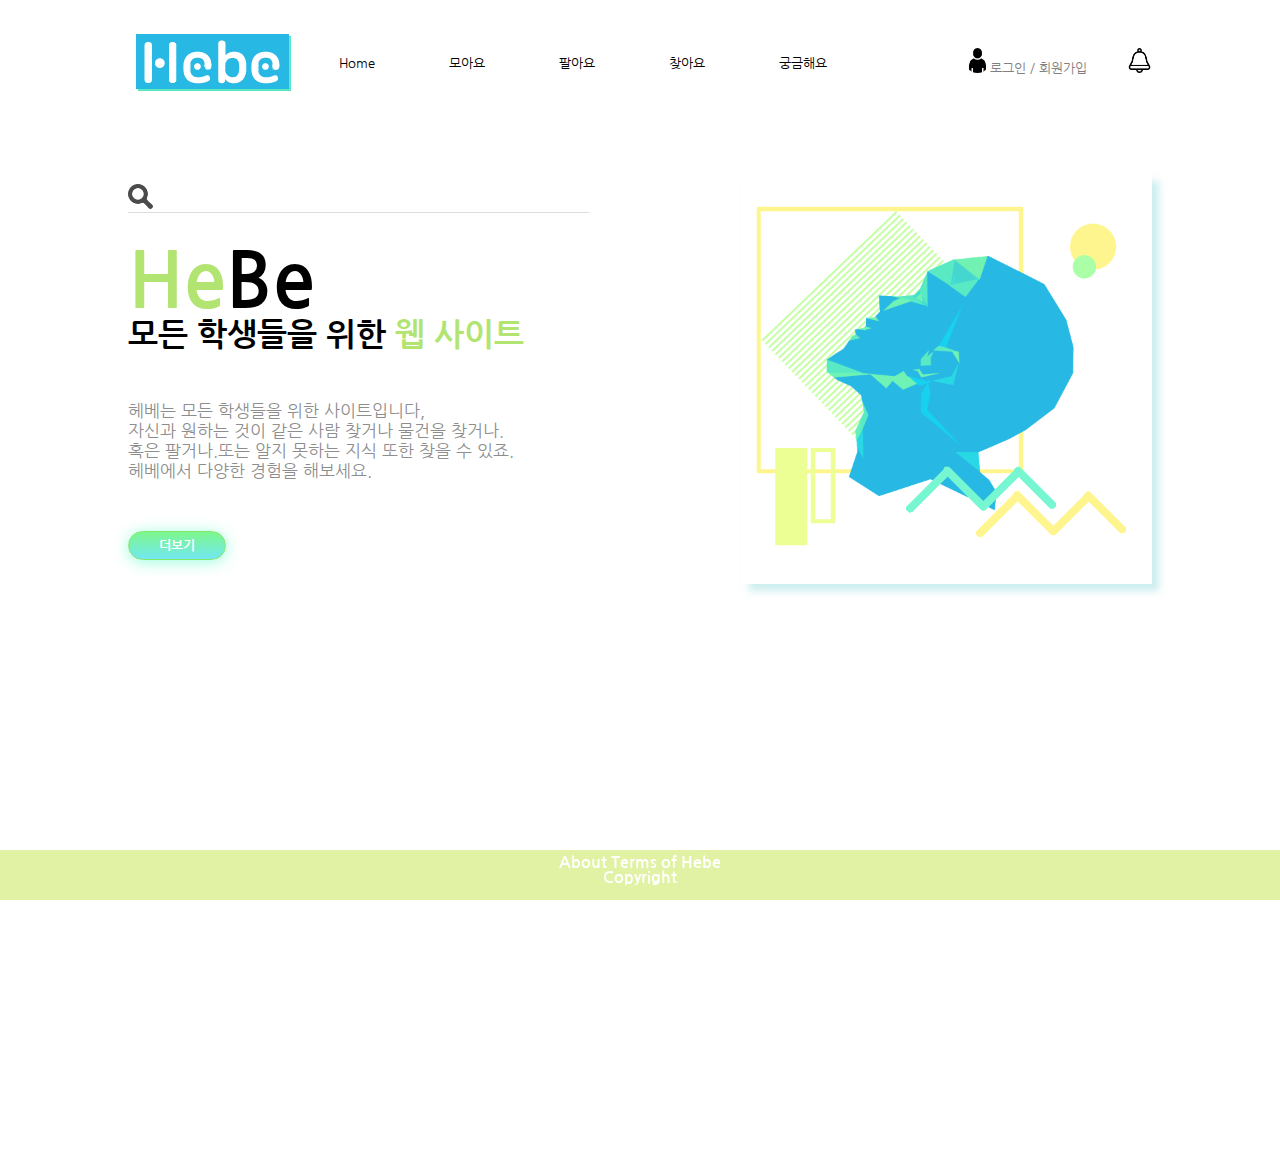
==== Index.html @ 60c82935 "홈페이지 체험 수정" ====
<!DOCTYPE html>
<html>
    <head>
        <title>Hebe</title>
        <link rel="stylesheet" href="css/style.css">
        <link href="https://fonts.googleapis.com/css?family=Nanum+Gothic&display=swap" rel="stylesheet">
    </head>
    <body>
        <div class="hero">
            <div class="navbar">
                <img src="img/logo.png">
                <ul class="navbar_ul"> 
                    <li><a href="#">Home</a></li>
                    <li><a href="#">모아요</a></li>
                    <li><a href="#">팔아요</a></li>
                    <li><a href="#">찾아요</a></li>
                    <li><a href="#">궁금해요</a></li>
                </ul>
                <div class="navbar-icon">
                    <img src="img/bell.png">
                    <a href="Login.html" style="text-decoration: none; color: gray; font-size: 1.4vmin; float: left; : 10px;">
                        <img src="img/user.png">로그인 / 회원가입
                    </a>
                    <img src="img/menu.png" class="Menu">
                </div>
                
            </div>
            <div class="banner">
                <div class="left-column"> 
                    <div class="search-Box">
                        <img src = "img/search.png">
                        <input type="text">
                    </div>
                    <h1><span>He</span>Be</h1>
                    <h3>모든 학생들을 위한 <span>웹 사이트</span></h3>
                    <p>헤베는 모든 학생들을 위한 사이트입니다,<br> 자신과 원하는 것이 같은
                        사람 찾거나 물건을 찾거나.<br> 혹은 팔거나.또는 알지 못하는 지식 또한 찾을 수 있죠.<br>
                        헤베에서 다양한 경험을 해보세요.
                    </p>
                    <div class="Btn_main">
                        <button type="button" class="primaty-btn">더보기</button>
                    </div>
                    
                    <div class="go-otherPage">
                        <hr>
                        <p> 다양한 페이지를 구경해보세요.</p>
                        <button type="button" class="Gather-btn">모아요</button>
                        <button type="button" class="sell-btn">팔아요</button>
                        <button type="button" class="find-btn">찾아요</button>
                        <button type="button" class="Curiosity-btn">궁금해요</button>
                    </div>
                    <div class="right-column"> 
                        <img src="img/MainImg.png" style="width:100%;height:100%;object-fit:contain;">
                    </div>
                </div>
                
            </div>
            <div class="footer">
                <p>About Terms of Hebe</p>
                <p>Copyright </p>
            </div>
        </div>
    </body>

</html>
---- css/style.css ----
*{
    margin:0; 
    padding:0;
    font-family: 'Nanum Gothic', sans-serif;

}





 /* PC */
 .wrap{width:1200px;  margin:0 auto;}
 .navbar{position: relative;}
 .banner{ position: relative; height: 1000px;}
 .left-column{ position: absolute;width: 100%; float: left;}
 .go-otherPage{float:left;display: none;position: relative; width: 55%; padding: 20px;}
 
 .right-column{position: absolute; right: 0; width: 40%; float: right;top:0;}
.Menu{display: none;}

@media (max-width:1239px) { 
 .navbar {display: none;}
 .navbar_ul {display: none;}.Menu{display: inline-block;}
 .navbar-icon{position: absolute;float: right;}
.right-column{top:auto; padding-top: 5vw;}
 .left-column{width: 100%;}
 .go-otherPage{display: block; padding-top: 40px;}
}
@media (min-width:701px) and ( max-width: 900px){/* 노트북 */
 .navbar_ul {display: none;}
 .right-column{ padding-top: 12vw;}
 .left-column{height: 500px;}

}
@media (min-width:501px) and ( max-width: 700px){/* 태블릿 */
 .go-otherPage{width: 90%;}
 .navbar_ul {display: none;}
 .right-column{width: 100%; padding-top: 70vw;}
 
}
@media (min-width: 0px) and (max-width:500px){/* 핸드폰 */
 .go-otherPage{width: 90%;margin-top: 30px;}
 .navbar_ul {display: none;}
 .right-column{width: 100%; padding-top: 100vw;}

 /* clear:both == float:none; */
}



.hero{
    width: 80%; margin: auto;
}

.navbar{
    margin:30px auto; display: flex; align-items: center;
}

.navbar_ul{
    flex: 1; text-align: left;
}
.navbar_ul li{
    font-size: 1vw; display: inline-block; list-style: none; margin:0 25px;
}
.navbar_ul li a{
    text-decoration: none;
    color: black;
    padding: 0 10px;
    position: relative;
}
.navbar_ul li a::after{
    content: '';
    width:0;
    height: 10px;
    background: rgb(98, 203, 221);
    position: absolute;
    left: 50%;
    transform: translateX(-50%);
    top:-56px;
    transition: 0.5s;
}
.navbar_ul li a:hover::after{
    width: 100%;
}

.navbar-icon{
    margin-left: 40px;
    right: 0;
}

.navbar-icon img{
    height: 25px;
    margin-left: 40px;
    cursor: pointer;
}
/* navbar */

.banner{
    display: flex;
    position: relative;
    margin-top: 80px;
}
.left-column,.right-column{
    flex-basis: 50%;
}
.right-column img{
    width: 100%;
    box-shadow:  7px 7px 7px rgba(156, 222, 224, 0.5);
}

.search-Box{
    width: 45%;
    display: flex;
    padding-bottom: 3px;
    border-bottom: 1px solid #ddd;
    margin:10px 0 30px;
}
.search-Box img{
    height: 25px;
    width: 25px;
    cursor: pointer;
}
.search-Box input{
    width: 100%;
    margin-left: 15px;
    font-size: 17px;
    border:0;
    outline: 0;
}


.left-column h1{
    font-size: 6vmax;
}
.left-column h3{
    font-size:  2.5vmax;
}
.left-column span{
    color: rgb(178, 228, 114);
}
.left-column p{
  
    font-size:  1.3vmax;
    color: rgba(104, 104, 104, 0.76);
    margin : 50px 0;
}

.Btn_main button{
    padding: 7px 30px;
    margin-right: 15px;
    outline: none;
    border: 1px solid rgb(129, 233, 104);
    border-radius: 20px;
    cursor: pointer;
    color:  rgb(255, 255, 255);
    font-weight: bold;
    background:  transparent;
}
.Btn_main .primaty-btn{
    background: linear-gradient(rgb(125, 247, 141), rgb(114, 231, 240));
    box-shadow: 0 2px 15px rgba(58, 255, 189, 0.514);
}

.go-otherPage{
    text-align: center;
}
.go-otherPage button{
    margin-top: 20px;
    width: 80%;
    padding: 7px 30px;
    margin-right: 15px;
    outline: none;
    border: 1px solid rgb(255, 255, 255);
    border-radius: 20px;
    cursor: pointer;
    color:  rgb(255, 255, 255);
    font-weight: bold;
    background:  transparent;
    background: linear-gradient( rgb(255, 245, 99), rgb(153, 255, 122));
    box-shadow: 0 2px 15px rgba(146, 255, 132, 0.712);
}




.footer{
    font-weight: bold;
    position: fixed;
    left: 0; bottom: 0;
    padding-top: 5px ;padding-bottom: 5px ;
    text-align: center;
    height: 40px;    width: 100%;
    background: rgba(209, 235, 115, 0.644);
    color:white;
}
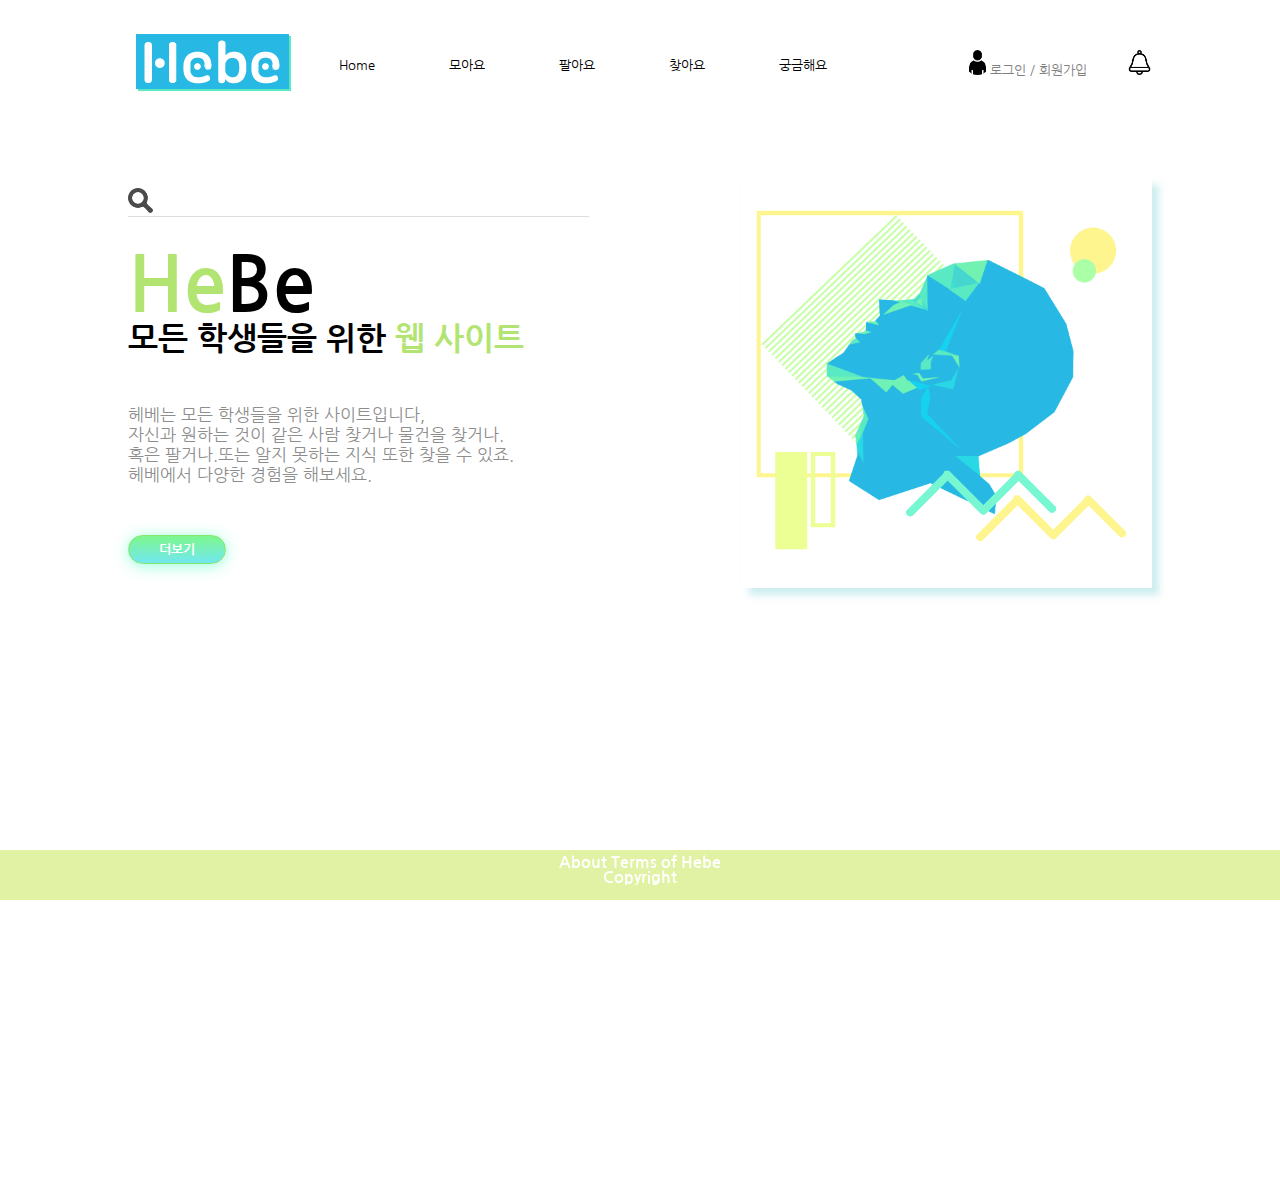
==== commit 872d6868: "DB 연동 중" ====
--- a/Index.html
+++ b/Index.html
@@ -4,24 +4,34 @@
         <title>Hebe</title>
         <link rel="stylesheet" href="css/style.css">
         <link href="https://fonts.googleapis.com/css?family=Nanum+Gothic&display=swap" rel="stylesheet">
+        <script type="text/javascript" src="js/script.js"></script>
     </head>
     <body>
         <div class="hero">
             <div class="navbar">
-                <img src="img/logo.png">
+                <a href="./index.html"> <img src="img/logo.png"></a>
                 <ul class="navbar_ul"> 
-                    <li><a href="#">Home</a></li>
+                    <li><a href="index.html">Home</a></li>
                     <li><a href="#">모아요</a></li>
-                    <li><a href="#">팔아요</a></li>
-                    <li><a href="#">찾아요</a></li>
-                    <li><a href="#">궁금해요</a></li>
+                    <li><a href="Sell.html">팔아요</a></li>
+                    <li><a href="FindIt.html">찾아요</a></li>
+                    <li><a href="Curious.html">궁금해요</a></li>
                 </ul>
                 <div class="navbar-icon">
                     <img src="img/bell.png">
-                    <a href="Login.html" style="text-decoration: none; color: gray; font-size: 1.4vmin; float: left; : 10px;">
+                    <a href="Login.html" style="text-decoration: none; color: gray; font-size: 1.4vmin; float: left; ">
                         <img src="img/user.png">로그인 / 회원가입
                     </a>
-                    <img src="img/menu.png" class="Menu">
+                    
+                    <div class="Menu">
+                        <img src="img/menu.png" onclick="MenuOpenClose()">
+                        <ul class="Menu-bar">
+                            <li><a href="#">모아요</a></li>
+                            <li><a href="Sell.html">팔아요</a></li>
+                            <li><a href="FindIt.html">찾아요</a></li>
+                            <li><a href="Curious.html">궁금해요</a></li>
+                        </ul>
+                    </div>
                 </div>
                 
             </div>
@@ -62,4 +72,4 @@
         </div>
     </body>
 
-</html>+</html>
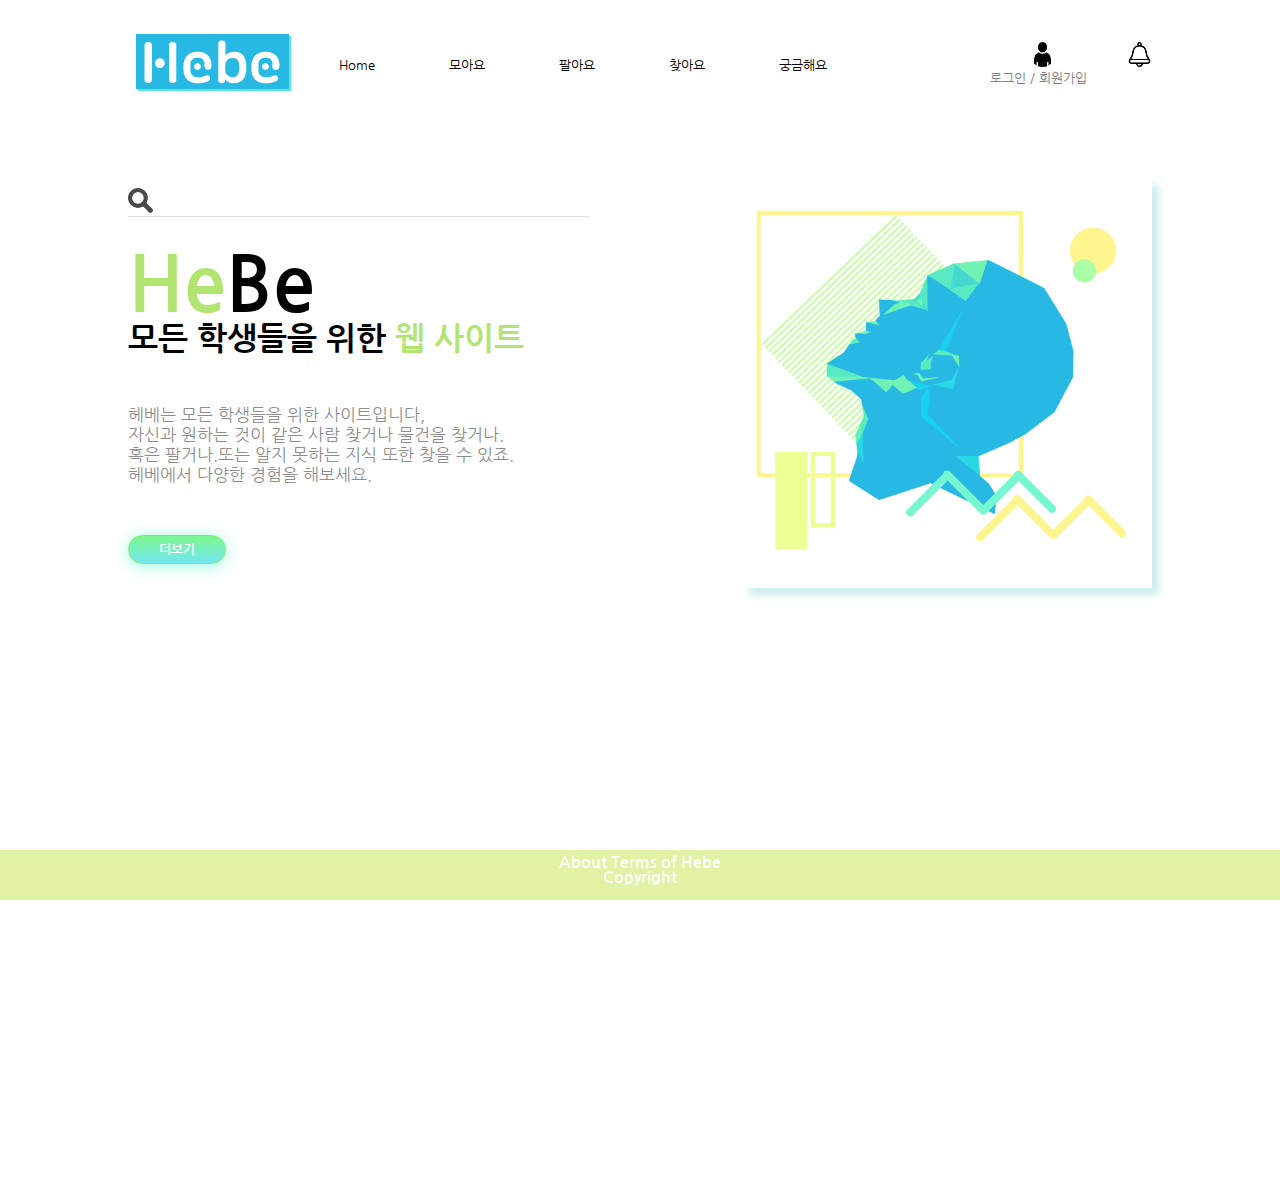
==== commit 0014e094: "로그아웃 만드는 중" ====
--- a/Index.html
+++ b/Index.html
@@ -2,17 +2,20 @@
 <html>
     <head>
         <title>Hebe</title>
+        <meta charset="utf-8">
         <link rel="stylesheet" href="css/style.css">
         <link href="https://fonts.googleapis.com/css?family=Nanum+Gothic&display=swap" rel="stylesheet">
         <script type="text/javascript" src="js/script.js"></script>
+
     </head>
-    <body>
+    <body >
+        <form action="/php/Logout.php">
         <div class="hero">
             <div class="navbar">
                 <a href="./index.html"> <img src="img/logo.png"></a>
                 <ul class="navbar_ul"> 
                     <li><a href="index.html">Home</a></li>
-                    <li><a href="#">모아요</a></li>
+                    <li><a href="Gather.html">모아요</a></li>
                     <li><a href="Sell.html">팔아요</a></li>
                     <li><a href="FindIt.html">찾아요</a></li>
                     <li><a href="Curious.html">궁금해요</a></li>
@@ -20,13 +23,14 @@
                 <div class="navbar-icon">
                     <img src="img/bell.png">
                     <a href="Login.html" style="text-decoration: none; color: gray; font-size: 1.4vmin; float: left; ">
-                        <img src="img/user.png">로그인 / 회원가입
+                        <img src="img/user.png">
+                        <p id="Login_Logout">로그인 / 회원가입</p>
                     </a>
                     
                     <div class="Menu">
                         <img src="img/menu.png" onclick="MenuOpenClose()">
                         <ul class="Menu-bar">
-                            <li><a href="#">모아요</a></li>
+                            <li><a href="Gather.html">모아요</a></li>
                             <li><a href="Sell.html">팔아요</a></li>
                             <li><a href="FindIt.html">찾아요</a></li>
                             <li><a href="Curious.html">궁금해요</a></li>
@@ -54,10 +58,10 @@
                     <div class="go-otherPage">
                         <hr>
                         <p> 다양한 페이지를 구경해보세요.</p>
-                        <button type="button" class="Gather-btn">모아요</button>
-                        <button type="button" class="sell-btn">팔아요</button>
-                        <button type="button" class="find-btn">찾아요</button>
-                        <button type="button" class="Curiosity-btn">궁금해요</button>
+                        <a href="Gather.html"><button type="button" class="Gather-btn">모아요</button></a>
+                        <a href="Sell.html"><button type="button" class="sell-btn">팔아요</button></a>
+                        <a href="FindIt.html"><button type="button" class="find-btn">찾아요</button></a>
+                        <a href="Curious.html"><button type="button" class="Curiosity-btn">궁금해요</button></a>
                     </div>
                     <div class="right-column"> 
                         <img src="img/MainImg.png" style="width:100%;height:100%;object-fit:contain;">
@@ -70,6 +74,18 @@
                 <p>Copyright </p>
             </div>
         </div>
+        </form>
     </body>
 
 </html>
+    <!-- <script>
+            
+        var Log_true="<? header('Content-Type:text/html; charset=UTF-8');  $conn = new mysqli('localhost','HeBe','hebeqlalfqjsgh','hebe'); mysqli_query($conn,'SET NAMES utf8');$sql ='select User_Log from MemberJoin where User_Log=1;'' ?>"
+        if(Log_true==true){
+            document.getElementById('Login_Logout').innerText="로그아웃";
+            document.getElementById('Login_Logout').onclick=Logout();
+        }
+        function  Logout(){
+            "<? session_start();    session_destroy(); ?>";
+        }
+    </script> -->--- a/css/style.css
+++ b/css/style.css
@@ -94,6 +94,33 @@
     margin-left: 40px;
     cursor: pointer;
 }
+
+
+.Menu-bar {
+    display: none;
+    font-size: 1.6vmax;
+    list-style: none;
+    text-align: center;
+    height: auto;
+    border: 0;
+    position: absolute;
+    width: 12vmax;
+    z-index: 30;
+    margin-top: 2vmax;
+    background-color: rgba(255, 255, 255, 0.514);
+}
+.Menu-bar li {
+    padding: 1.3vmin;
+}
+.Menu-bar li :hover {
+    color: turquoise;
+    padding: 1.3vmin;
+}
+.Menu-bar li a {
+    text-decoration: none;
+    color: rgb(0, 0, 0);
+}
+
 /* navbar */
 
 .banner{
@@ -193,4 +220,5 @@
     height: 40px;    width: 100%;
     background: rgba(209, 235, 115, 0.644);
     color:white;
-}+}
+
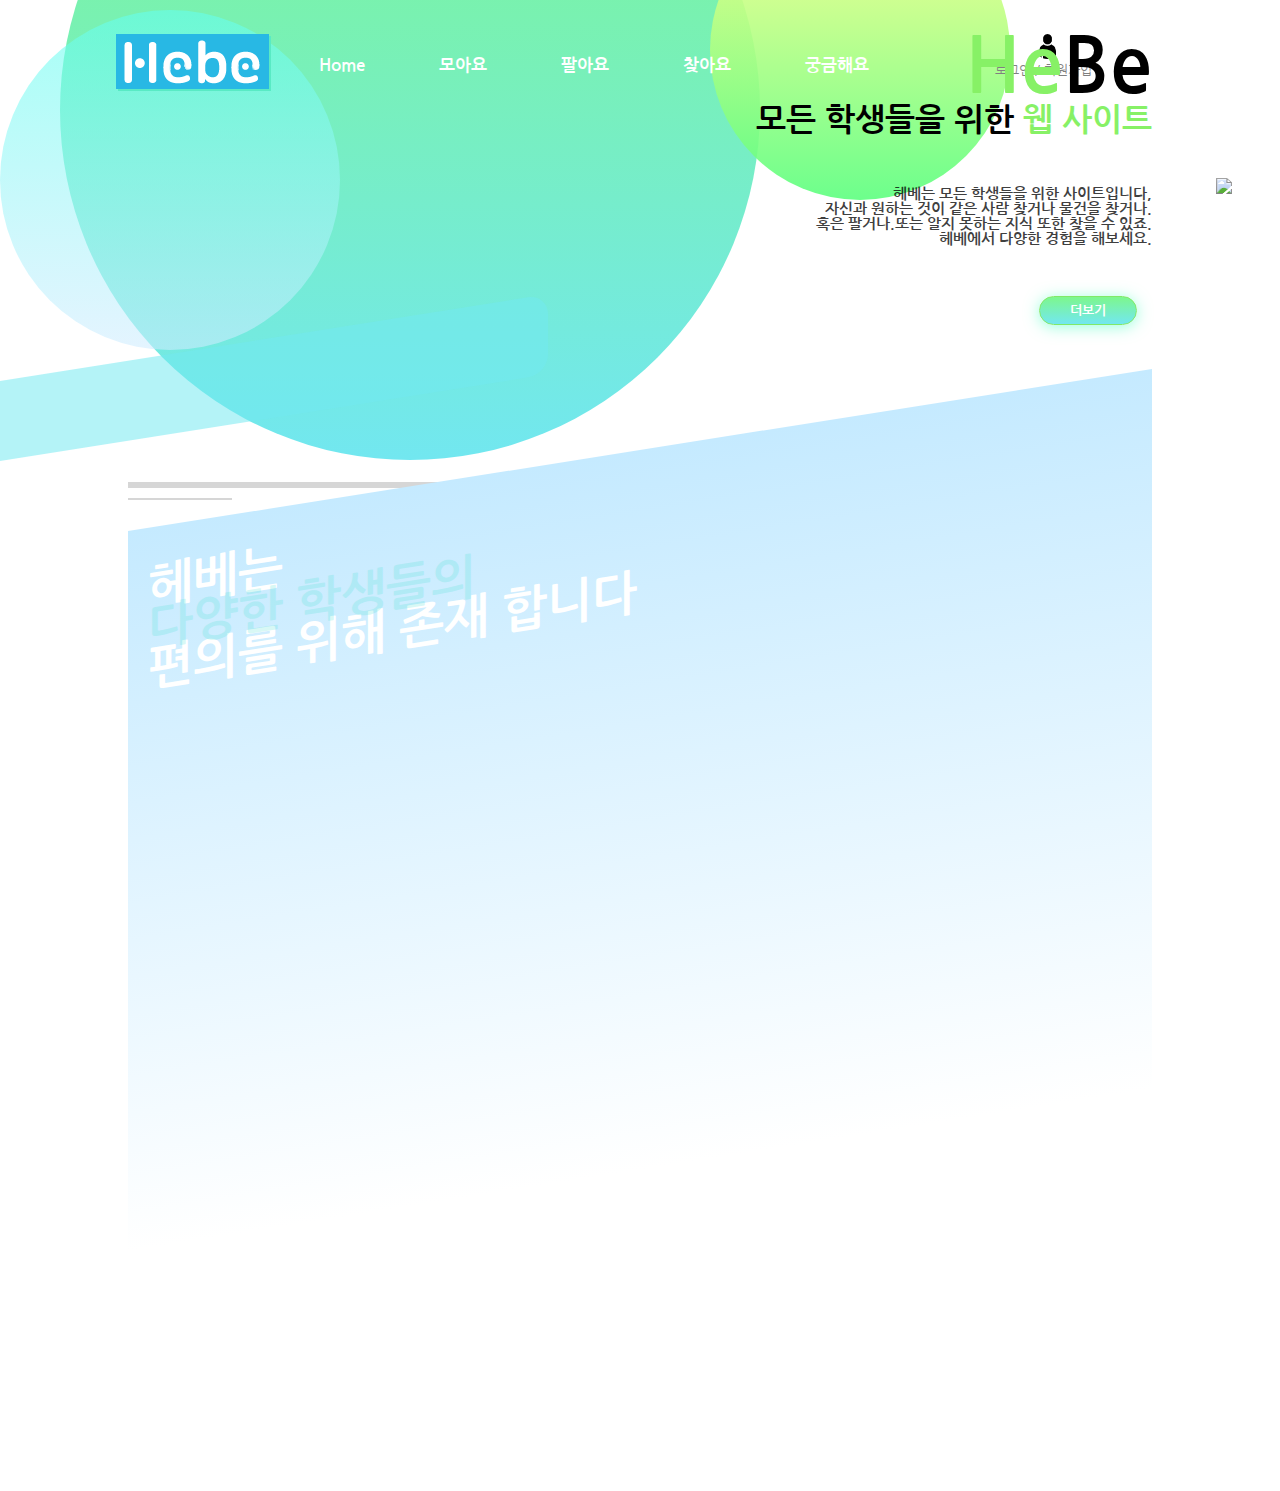
==== commit fcc73d3d: "메인 페이지 수정" ====
--- a/Index.html
+++ b/Index.html
@@ -5,14 +5,42 @@
         <meta charset="utf-8">
         <link rel="stylesheet" href="css/style.css">
         <link href="https://fonts.googleapis.com/css?family=Nanum+Gothic&display=swap" rel="stylesheet">
-        <script type="text/javascript" src="js/script.js"></script>
+        <link rel="shortcut icon" href="img/favicon.ico"/>
+        <script src="https://code.jquery.com/jquery-3.4.1.js"   
+        integrity="sha256-WpOohJOqMqqyKL9FccASB9O0KwACQJpFTUBLTYOVvVU="   
+        crossorigin="anonymous">
+        </script>
 
     </head>
     <body >
+        <script>
+         $.ajax({
+                url:"../php/Logout.php",
+                data: {action:'test'},
+                method:"post",
+                success: function (params) {
+                    if(params==1){
+                        document.getElementById('Login_Logout').innerText="로그아웃";
+                        document.getElementById('Log_inout_btn').onclick = function () {
+                            $.ajax({
+                                url:"../php/Logout_s.php",
+                                success: function (params) {
+                                   
+                                }
+                            })
+                           
+                        }
+                    }
+                }
+        })
+        </script>
+        <div class="Circle_1"></div>
+        <div class="Circle_2"></div>
+        <div class="Circle_3"></div>
         <form action="/php/Logout.php">
         <div class="hero">
             <div class="navbar">
-                <a href="./index.html"> <img src="img/logo.png"></a>
+                <a href="./index.html"> <img src="img/logo.png" style="margin-left: -20px;"></a>
                 <ul class="navbar_ul"> 
                     <li><a href="index.html">Home</a></li>
                     <li><a href="Gather.html">모아요</a></li>
@@ -21,71 +49,77 @@
                     <li><a href="Curious.html">궁금해요</a></li>
                 </ul>
                 <div class="navbar-icon">
-                    <img src="img/bell.png">
-                    <a href="Login.html" style="text-decoration: none; color: gray; font-size: 1.4vmin; float: left; ">
+                 
+                    <a href="Login.html" style="text-decoration: none; color: gray; font-size: 1.4vmin; float: left; " id="Log_inout_btn">
                         <img src="img/user.png">
                         <p id="Login_Logout">로그인 / 회원가입</p>
                     </a>
                     
                     <div class="Menu">
-                        <img src="img/menu.png" onclick="MenuOpenClose()">
-                        <ul class="Menu-bar">
-                            <li><a href="Gather.html">모아요</a></li>
-                            <li><a href="Sell.html">팔아요</a></li>
-                            <li><a href="FindIt.html">찾아요</a></li>
-                            <li><a href="Curious.html">궁금해요</a></li>
-                        </ul>
+                        <div class="Menu_bager">
+                            <ul class="Menu-bar">
+                                <li><a href="Gather.html">모아요</a></li>
+                                <li><a href="Sell.html">팔아요</a></li>
+                                <li><a href="FindIt.html">찾아요</a></li>
+                                <li><a href="Curious.html">궁금해요</a></li>
+                            </ul>
+                        </div>
+                      
                     </div>
                 </div>
                 
             </div>
+            
             <div class="banner">
                 <div class="left-column"> 
-                    <div class="search-Box">
-                        <img src = "img/search.png">
-                        <input type="text">
-                    </div>
-                    <h1><span>He</span>Be</h1>
-                    <h3>모든 학생들을 위한 <span>웹 사이트</span></h3>
-                    <p>헤베는 모든 학생들을 위한 사이트입니다,<br> 자신과 원하는 것이 같은
-                        사람 찾거나 물건을 찾거나.<br> 혹은 팔거나.또는 알지 못하는 지식 또한 찾을 수 있죠.<br>
-                        헤베에서 다양한 경험을 해보세요.
-                    </p>
-                    <div class="Btn_main">
-                        <button type="button" class="primaty-btn">더보기</button>
+                        <div class="left-column-ani">
+                        <img src="img/linne.png" style="margin-right: -80px;">
+                            <div style="margin-top: -170px;">
+                                <h1><span>He</span>Be</h1>
+                                <h3>모든 학생들을 위한 <span>웹 사이트</span></h3>
+                                <p>헤베는 모든 학생들을 위한 사이트입니다,<br> 자신과 원하는 것이 같은
+                                    사람 찾거나 물건을 찾거나.<br> 혹은 팔거나.또는 알지 못하는 지식 또한 찾을 수 있죠.<br>
+                                    헤베에서 다양한 경험을 해보세요.
+                                </p>
+                            </div>
+                        </div>
+                        <div class="Btn_main">
+                            <button type="button" class="primaty-btn">더보기</button>
+                        </div>
+                    
+                        
+                        <div class="Project_bar" > </div>
+                        <hr style="width: 32vmax; border: 3px solid rgb(214, 214, 214); margin-bottom: 10px;">
+                        <hr style="width: 8vmax; border: 1.6px solid rgb(214, 214, 214); margin-bottom: 10px;">
+                  
+                    
+                    <div class="diagonal_div" style="padding-top: 20px;">
+                        <div class="onoff_text_test" style="text-align: left; margin: 20px; "> 
+                            <h2 class="test0div">
+                            <span class="light">헤베는</span>  
+                            <span class="name">다양한 학생들의</span> 
+                            <span> 편의를 위해</span> 
+                            <span>존재 합니다</span>
+                        </div>
+                       <div class="content">
+                          
+                          
+                        </div>
+                        <div class="go-otherPage">
+                            <hr>
+                            <p> 다양한 페이지를 구경해보세요.</p>
+                            <a href="Gather.html"><button type="button" class="Gather-btn">모아요</button></a>
+                            <a href="Sell.html"><button type="button" class="sell-btn">팔아요</button></a>
+                            <a href="FindIt.html"><button type="button" class="find-btn">찾아요</button></a>
+                            <a href="Curious.html"><button type="button" class="Curiosity-btn">궁금해요</button></a>
+                        </div>
                     </div>
                     
-                    <div class="go-otherPage">
-                        <hr>
-                        <p> 다양한 페이지를 구경해보세요.</p>
-                        <a href="Gather.html"><button type="button" class="Gather-btn">모아요</button></a>
-                        <a href="Sell.html"><button type="button" class="sell-btn">팔아요</button></a>
-                        <a href="FindIt.html"><button type="button" class="find-btn">찾아요</button></a>
-                        <a href="Curious.html"><button type="button" class="Curiosity-btn">궁금해요</button></a>
-                    </div>
-                    <div class="right-column"> 
-                        <img src="img/MainImg.png" style="width:100%;height:100%;object-fit:contain;">
-                    </div>
                 </div>
-                
-            </div>
-            <div class="footer">
-                <p>About Terms of Hebe</p>
-                <p>Copyright </p>
+             
             </div>
         </div>
         </form>
     </body>
-
+    <script type="text/javascript" src="js/script.js"></script>
 </html>
-    <!-- <script>
-            
-        var Log_true="<? header('Content-Type:text/html; charset=UTF-8');  $conn = new mysqli('localhost','HeBe','hebeqlalfqjsgh','hebe'); mysqli_query($conn,'SET NAMES utf8');$sql ='select User_Log from MemberJoin where User_Log=1;'' ?>"
-        if(Log_true==true){
-            document.getElementById('Login_Logout').innerText="로그아웃";
-            document.getElementById('Login_Logout').onclick=Logout();
-        }
-        function  Logout(){
-            "<? session_start();    session_destroy(); ?>";
-        }
-    </script> -->--- a/css/style.css
+++ b/css/style.css
@@ -4,7 +4,86 @@
     font-family: 'Nanum Gothic', sans-serif;
 
 }
-
+.Circle_1{
+    overflow: hidden;
+    margin-top: -240px;  margin-left: 60px;
+    width: 700px;  height: 700px;
+    border-radius: 100%;  background: linear-gradient(rgb(125, 247, 141), rgb(114, 231, 240));
+}
+.Circle_2{
+    overflow: hidden;
+    margin-top: -560px;  margin-left: 710px; width: 300px;  height: 300px;
+    border-radius: 100%; background: linear-gradient(rgba(253, 255, 136, 0.911), rgba(92, 255, 127, 0.897));
+}
+.Circle_3{
+    overflow: hidden; margin-top: -190px; width: 340px; height: 340px;
+    border-radius: 100%;   background: linear-gradient(rgba(100, 255, 239, 0.575), rgb(208, 236, 255, 0.575));
+
+}
+.left-column-ani{
+    position: relative;
+    animation-name: info;
+    animation-duration: 2s;
+
+    animation-fill-mode:forwards ;
+}
+.Btn_main{
+    animation-name: info_btn;
+    animation-duration: 2s;
+    
+    animation-fill-mode:forwards ;
+}
+.Project_bar{
+    animation-name: back_bar;
+    animation-duration: 2s;
+  
+    animation-fill-mode:forwards ;
+}
+@keyframes info_btn{
+    0%{opacity: 0;}
+    100% {opacity: 1;}
+}
+@keyframes info{
+    0%{right: -80px;}
+    100% {right:0;}
+}
+@keyframes back_bar{
+    0%{left: -80px;}
+    100% {left:0;}
+}
+.onoff_text_test {
+    color: white;
+    font-weight: bold;
+    font-size: 2rem;
+    line-height: 0.85;
+  }
+  
+  .name {
+    display: block;
+    color: turquoise;
+  }
+  
+  .name:not(.light) {
+    opacity: 0.2;
+    animation: flashText .5s ease-out alternate infinite;
+  }
+  
+  .name.light:before {
+    filter: blur(10px);
+    opacity: 0;
+    animation: flash .5s ease-out alternate infinite;
+  }
+  @keyframes flash{
+    to {
+      opacity: 1;
+    }
+  }
+  
+  @keyframes flashText {
+    to {
+      opacity: 0.9;
+    }
+  }
 
 
 
@@ -17,18 +96,21 @@
  .go-otherPage{float:left;display: none;position: relative; width: 55%; padding: 20px;}
  
  .right-column{position: absolute; right: 0; width: 40%; float: right;top:0;}
-.Menu{display: none;}
+.Menu_bager{display: none;}
 
 @media (max-width:1239px) { 
  .navbar {display: none;}
- .navbar_ul {display: none;}.Menu{display: inline-block;}
+ .navbar_ul {display: none;}.Menu_bager{display: flex;}
+ .banner{ top: 80px; }
  .navbar-icon{position: absolute;float: right;}
 .right-column{top:auto; padding-top: 5vw;}
  .left-column{width: 100%;}
  .go-otherPage{display: block; padding-top: 40px;}
 }
 @media (min-width:701px) and ( max-width: 900px){/* 노트북 */
+ .left-column-ani span {color:rgb(60, 255, 0);}
  .navbar_ul {display: none;}
+ .Menu_bager{display: flex;}
  .right-column{ padding-top: 12vw;}
  .left-column{height: 500px;}
 
@@ -36,11 +118,11 @@
 @media (min-width:501px) and ( max-width: 700px){/* 태블릿 */
  .go-otherPage{width: 90%;}
  .navbar_ul {display: none;}
- .right-column{width: 100%; padding-top: 70vw;}
+ .right-column{width: 100%; padding-top: 70vw; margin-left: 0;}
  
 }
 @media (min-width: 0px) and (max-width:500px){/* 핸드폰 */
- .go-otherPage{width: 90%;margin-top: 30px;}
+ .go-otherPage{width: 90%;margin-top: 30px; margin-left: 0;}
  .navbar_ul {display: none;}
  .right-column{width: 100%; padding-top: 100vw;}
 
@@ -49,8 +131,10 @@
 
 
 
+
 .hero{
     width: 80%; margin: auto;
+    margin-top: -350px;
 }
 
 .navbar{
@@ -61,11 +145,11 @@
     flex: 1; text-align: left;
 }
 .navbar_ul li{
-    font-size: 1vw; display: inline-block; list-style: none; margin:0 25px;
+    font-size: 13pt; display: inline-block; list-style: none; margin:0 25px;
 }
 .navbar_ul li a{
     text-decoration: none;
-    color: black;
+    color: white; font-weight: 600;
     padding: 0 10px;
     position: relative;
 }
@@ -73,7 +157,7 @@
     content: '';
     width:0;
     height: 10px;
-    background: rgb(98, 203, 221);
+    background: rgb(255, 255, 255);
     position: absolute;
     left: 50%;
     transform: translateX(-50%);
@@ -95,10 +179,48 @@
     cursor: pointer;
 }
 
+.Menu{
+    right: 0;
+    display: flex;
+    justify-content: center;
+    align-items: center;
+    width: 60px;
+    height: 60px;
+    cursor: pointer;
+    transition: all .5s ease-in-out;
+}
+.Menu_bager{
+    width: 30px; height: 6px;
+    background-color: rgb(0, 0, 0); border-radius: 5px;
+    transition:  all .5s ease-in-out;
+}
+.Menu_bager::before, .Menu_bager::after{
+    content: ''; position: absolute;
+    width: 30px; height: 6px;
+    background-color: rgb(0, 0, 0); border-radius: 5px;
+    transition:  all .5s ease-in-out;
+}
+.Menu_bager::before{
+    transform:  translateY(-12px);
+}
+.Menu_bager::after{
+    transform:  translateY(12px);
+}
+.Menu.open .Menu_bager{
+    transform: translateX(50px);
+    background: transparent;
+}
+.Menu.open .Menu_bager::before{
+    transform: rotate(45deg) translate(-35px, 35px);
+}
+.Menu.open .Menu_bager::after{
+    transform: rotate(-45deg) translate(-35px, -35px);
+}
 
 .Menu-bar {
+    margin-left: -8vmax;
     display: none;
-    font-size: 1.6vmax;
+    font-size: 1.3vmax;
     list-style: none;
     text-align: center;
     height: auto;
@@ -107,7 +229,6 @@
     width: 12vmax;
     z-index: 30;
     margin-top: 2vmax;
-    background-color: rgba(255, 255, 255, 0.514);
 }
 .Menu-bar li {
     padding: 1.3vmin;
@@ -133,46 +254,28 @@
 }
 .right-column img{
     width: 100%;
-    box-shadow:  7px 7px 7px rgba(156, 222, 224, 0.5);
-}
-
-.search-Box{
-    width: 45%;
-    display: flex;
-    padding-bottom: 3px;
-    border-bottom: 1px solid #ddd;
-    margin:10px 0 30px;
-}
-.search-Box img{
-    height: 25px;
-    width: 25px;
-    cursor: pointer;
-}
-.search-Box input{
-    width: 100%;
-    margin-left: 15px;
-    font-size: 17px;
-    border:0;
-    outline: 0;
-}
-
-
+    box-shadow:  7px 7px 7px rgb(0, 0, 0);
+}
+
+.left-column{
+    text-align: right;
+    color: rgb(0, 0, 0);
+}
 .left-column h1{
     font-size: 6vmax;
 }
 .left-column h3{
     font-size:  2.5vmax;
 }
-.left-column span{
-    color: rgb(178, 228, 114);
-}
 .left-column p{
-  
-    font-size:  1.3vmax;
-    color: rgba(104, 104, 104, 0.76);
+    font-weight: 550;
+    font-size:  1.2vmax;
+    color: rgba(0, 0, 0, 0.76);
     margin : 50px 0;
 }
-
+.left-column-ani span{
+    color: rgb(135, 241, 102);
+}
 .Btn_main button{
     padding: 7px 30px;
     margin-right: 15px;
@@ -190,10 +293,12 @@
 }
 
 .go-otherPage{
+    margin-left: 20%;
     text-align: center;
 }
 .go-otherPage button{
     margin-top: 20px;
+    height: 40px;
     width: 80%;
     padding: 7px 30px;
     margin-right: 15px;
@@ -204,21 +309,38 @@
     color:  rgb(255, 255, 255);
     font-weight: bold;
     background:  transparent;
-    background: linear-gradient( rgb(255, 245, 99), rgb(153, 255, 122));
+    background: linear-gradient( rgb(255, 244, 86), rgb(135, 240, 103));
     box-shadow: 0 2px 15px rgba(146, 255, 132, 0.712);
-}
-
-
-
-
-.footer{
-    font-weight: bold;
-    position: fixed;
-    left: 0; bottom: 0;
-    padding-top: 5px ;padding-bottom: 5px ;
-    text-align: center;
-    height: 40px;    width: 100%;
-    background: rgba(209, 235, 115, 0.644);
-    color:white;
-}
-
+    
+}
+
+.diagonal_div {
+    margin-top:-60px;
+    transform: skewY(-9deg);
+    height: 700px;
+	background-image: linear-gradient(  #c5eaff, rgb(255, 255, 255));
+} 
+.content { 	
+	max-width: 50em;
+    margin: 0 auto; 
+}
+
+.Project_bar{
+    transform: skewY(-9deg);
+    background-color: rgba(114, 232, 240, 0.534); width: 85%; height: 80px; border-radius: 20px; margin:3vmax;
+    margin-left: -50vmin; position: relative;
+}
+
+@media (max-width:870px){/* 핸드폰 */
+    .Menu-bar li :hover {
+        color: rgb(241, 255, 238);font-weight: 600;
+        padding: 1.3vmin;
+    }
+    .banner{ top: 40px; }
+    .left-column-ani span {color:rgb(238, 255, 243);}
+   }
+
+@media (max-width:700px){
+    .go-otherPage{margin-left: 0;}
+}
+   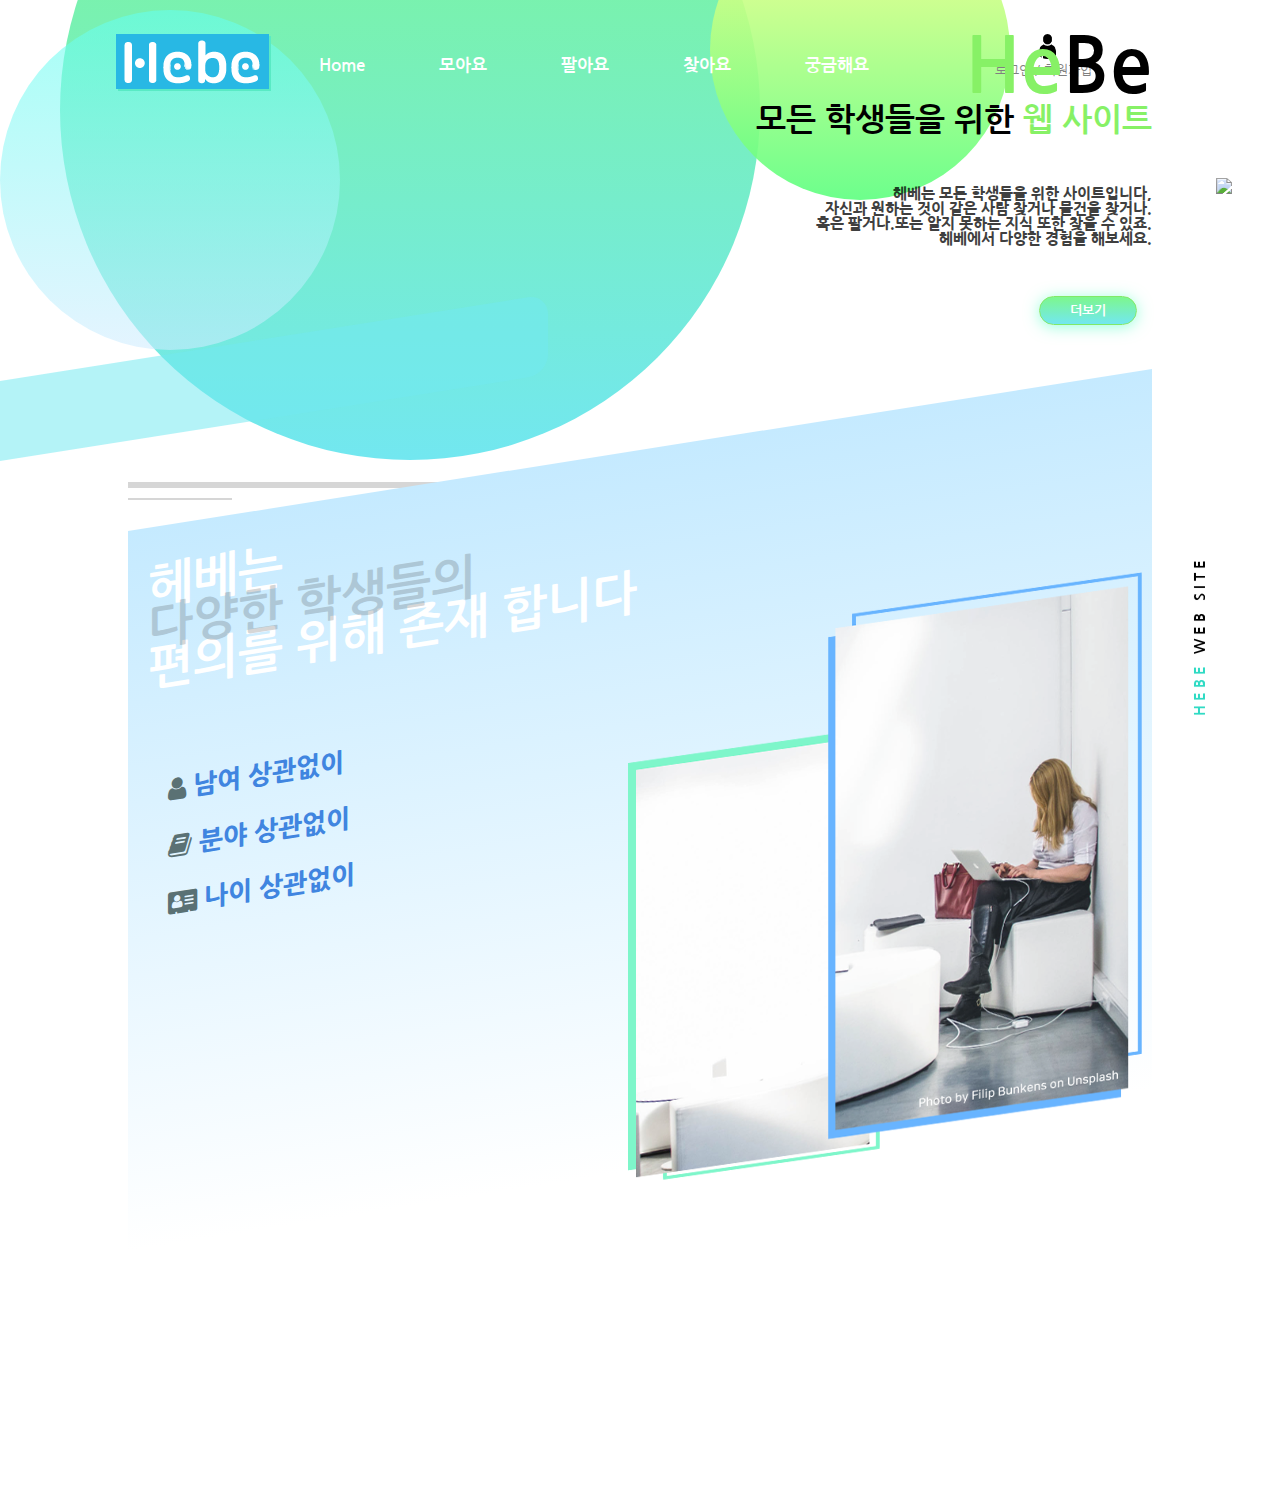
==== commit c9c08496: "메인 작업중.." ====
--- a/Index.html
+++ b/Index.html
@@ -4,6 +4,7 @@
         <title>Hebe</title>
         <meta charset="utf-8">
         <link rel="stylesheet" href="css/style.css">
+        <link rel="stylesheet" href="https://maxcdn.bootstrapcdn.com/font-awesome/4.7.0/css/font-awesome.min.css">
         <link href="https://fonts.googleapis.com/css?family=Nanum+Gothic&display=swap" rel="stylesheet">
         <link rel="shortcut icon" href="img/favicon.ico"/>
         <script src="https://code.jquery.com/jquery-3.4.1.js"   
@@ -39,7 +40,9 @@
         <div class="Circle_3"></div>
         <form action="/php/Logout.php">
         <div class="hero">
+            
             <div class="navbar">
+                
                 <a href="./index.html"> <img src="img/logo.png" style="margin-left: -20px;"></a>
                 <ul class="navbar_ul"> 
                     <li><a href="index.html">Home</a></li>
@@ -69,7 +72,7 @@
                 </div>
                 
             </div>
-            
+         
             <div class="banner">
                 <div class="left-column"> 
                         <div class="left-column-ani">
@@ -77,7 +80,7 @@
                             <div style="margin-top: -170px;">
                                 <h1><span>He</span>Be</h1>
                                 <h3>모든 학생들을 위한 <span>웹 사이트</span></h3>
-                                <p>헤베는 모든 학생들을 위한 사이트입니다,<br> 자신과 원하는 것이 같은
+                                <p class="Main-p-Tag">헤베는 모든 학생들을 위한 사이트입니다,<br> 자신과 원하는 것이 같은
                                     사람 찾거나 물건을 찾거나.<br> 혹은 팔거나.또는 알지 못하는 지식 또한 찾을 수 있죠.<br>
                                     헤베에서 다양한 경험을 해보세요.
                                 </p>
@@ -92,7 +95,7 @@
                         <hr style="width: 32vmax; border: 3px solid rgb(214, 214, 214); margin-bottom: 10px;">
                         <hr style="width: 8vmax; border: 1.6px solid rgb(214, 214, 214); margin-bottom: 10px;">
                   
-                    
+                       
                     <div class="diagonal_div" style="padding-top: 20px;">
                         <div class="onoff_text_test" style="text-align: left; margin: 20px; "> 
                             <h2 class="test0div">
@@ -101,13 +104,21 @@
                             <span> 편의를 위해</span> 
                             <span>존재 합니다</span>
                         </div>
-                       <div class="content">
-                          
-                          
+                        <div class="content">
+                            <div class="text-content" style="font-size:large;">
+                                <p><i class="fa fa-user" aria-hidden="true" style="  color: rgb(90, 113, 116);"></i>  남여 상관없이</p>
+                                <p><i class="fa fa-book" aria-hidden="true"style=" color: rgb(90, 113, 116);"></i>  분야 상관없이</p>
+                                <p><i class="fa fa-address-card" aria-hidden="true"style="color: rgb(90, 113, 116);"></i> 나이 상관없이</p>
+                            </div>
+                            <div class="img-content" >
+                                <img src="img/Main-img.png" style="width: 100%;
+                                height: 100%;">
+                            </div>    
                         </div>
+                      
                         <div class="go-otherPage">
                             <hr>
-                            <p> 다양한 페이지를 구경해보세요.</p>
+                            <p style="margin-top: 30px;"> 다양한 페이지를 구경해보세요.</p>
                             <a href="Gather.html"><button type="button" class="Gather-btn">모아요</button></a>
                             <a href="Sell.html"><button type="button" class="sell-btn">팔아요</button></a>
                             <a href="FindIt.html"><button type="button" class="find-btn">찾아요</button></a>
@@ -119,6 +130,9 @@
              
             </div>
         </div>
+        <div class="side-Web-name">
+            <span style="color: rgb(45, 218, 195);">HeBe</span> Web Site
+        </div>
         </form>
     </body>
     <script type="text/javascript" src="js/script.js"></script>
--- a/css/style.css
+++ b/css/style.css
@@ -60,7 +60,7 @@
   
   .name {
     display: block;
-    color: turquoise;
+    color: rgb(54, 54, 54);
   }
   
   .name:not(.light) {
@@ -84,7 +84,6 @@
       opacity: 0.9;
     }
   }
-
 
 
 
@@ -93,7 +92,7 @@
  .navbar{position: relative;}
  .banner{ position: relative; height: 1000px;}
  .left-column{ position: absolute;width: 100%; float: left;}
- .go-otherPage{float:left;display: none;position: relative; width: 55%; padding: 20px;}
+ .go-otherPage{float:left;display: none;position: relative; width: 70%; padding: 20px;}
  
  .right-column{position: absolute; right: 0; width: 40%; float: right;top:0;}
 .Menu_bager{display: none;}
@@ -267,8 +266,8 @@
 .left-column h3{
     font-size:  2.5vmax;
 }
-.left-column p{
-    font-weight: 550;
+.left-column .Main-p-Tag{
+    font-weight: 1000;
     font-size:  1.2vmax;
     color: rgba(0, 0, 0, 0.76);
     margin : 50px 0;
@@ -293,7 +292,7 @@
 }
 
 .go-otherPage{
-    margin-left: 20%;
+    margin-left: 10%;
     text-align: center;
 }
 .go-otherPage button{
@@ -309,8 +308,8 @@
     color:  rgb(255, 255, 255);
     font-weight: bold;
     background:  transparent;
-    background: linear-gradient( rgb(255, 244, 86), rgb(135, 240, 103));
-    box-shadow: 0 2px 15px rgba(146, 255, 132, 0.712);
+    background: linear-gradient( rgb(123, 196, 255), rgb(135, 255, 215));
+    box-shadow: 0 2px 15px rgba(114, 253, 246, 0.795);
     
 }
 
@@ -320,17 +319,43 @@
     height: 700px;
 	background-image: linear-gradient(  #c5eaff, rgb(255, 255, 255));
 } 
-.content { 	
-	max-width: 50em;
-    margin: 0 auto; 
-}
+
 
 .Project_bar{
     transform: skewY(-9deg);
     background-color: rgba(114, 232, 240, 0.534); width: 85%; height: 80px; border-radius: 20px; margin:3vmax;
     margin-left: -50vmin; position: relative;
 }
-
+.content { 	
+    overflow: hidden;
+	display: flex;
+    margin: 0 auto; 
+    
+}
+.text-content{
+    width: 50%;
+    margin: 40px;
+    text-align: left; 
+    font-weight: 900;
+    
+}
+.text-content p{
+    color: rgb(64, 133, 224);
+    font-size: 2vmax;
+    margin-top: 30px;
+}
+.text-content p::after{
+    width: 60px;
+    border: 4px solid #00a2ff;
+}
+.side-Web-name{
+    position: fixed;
+    font-weight: bold;  font-size: 15px;
+    line-height: 1.87;  letter-spacing: 4px;
+    right: 0px; bottom: 250px;
+    text-transform: uppercase;
+    -webkit-transform: rotate(-90deg);
+}
 @media (max-width:870px){/* 핸드폰 */
     .Menu-bar li :hover {
         color: rgb(241, 255, 238);font-weight: 600;
@@ -338,7 +363,11 @@
     }
     .banner{ top: 40px; }
     .left-column-ani span {color:rgb(238, 255, 243);}
-   }
+    .text-content{  width: 100%; font-size: x-large;  }
+    .content .img-content{
+        display: block;
+    }
+}
 
 @media (max-width:700px){
     .go-otherPage{margin-left: 0;}
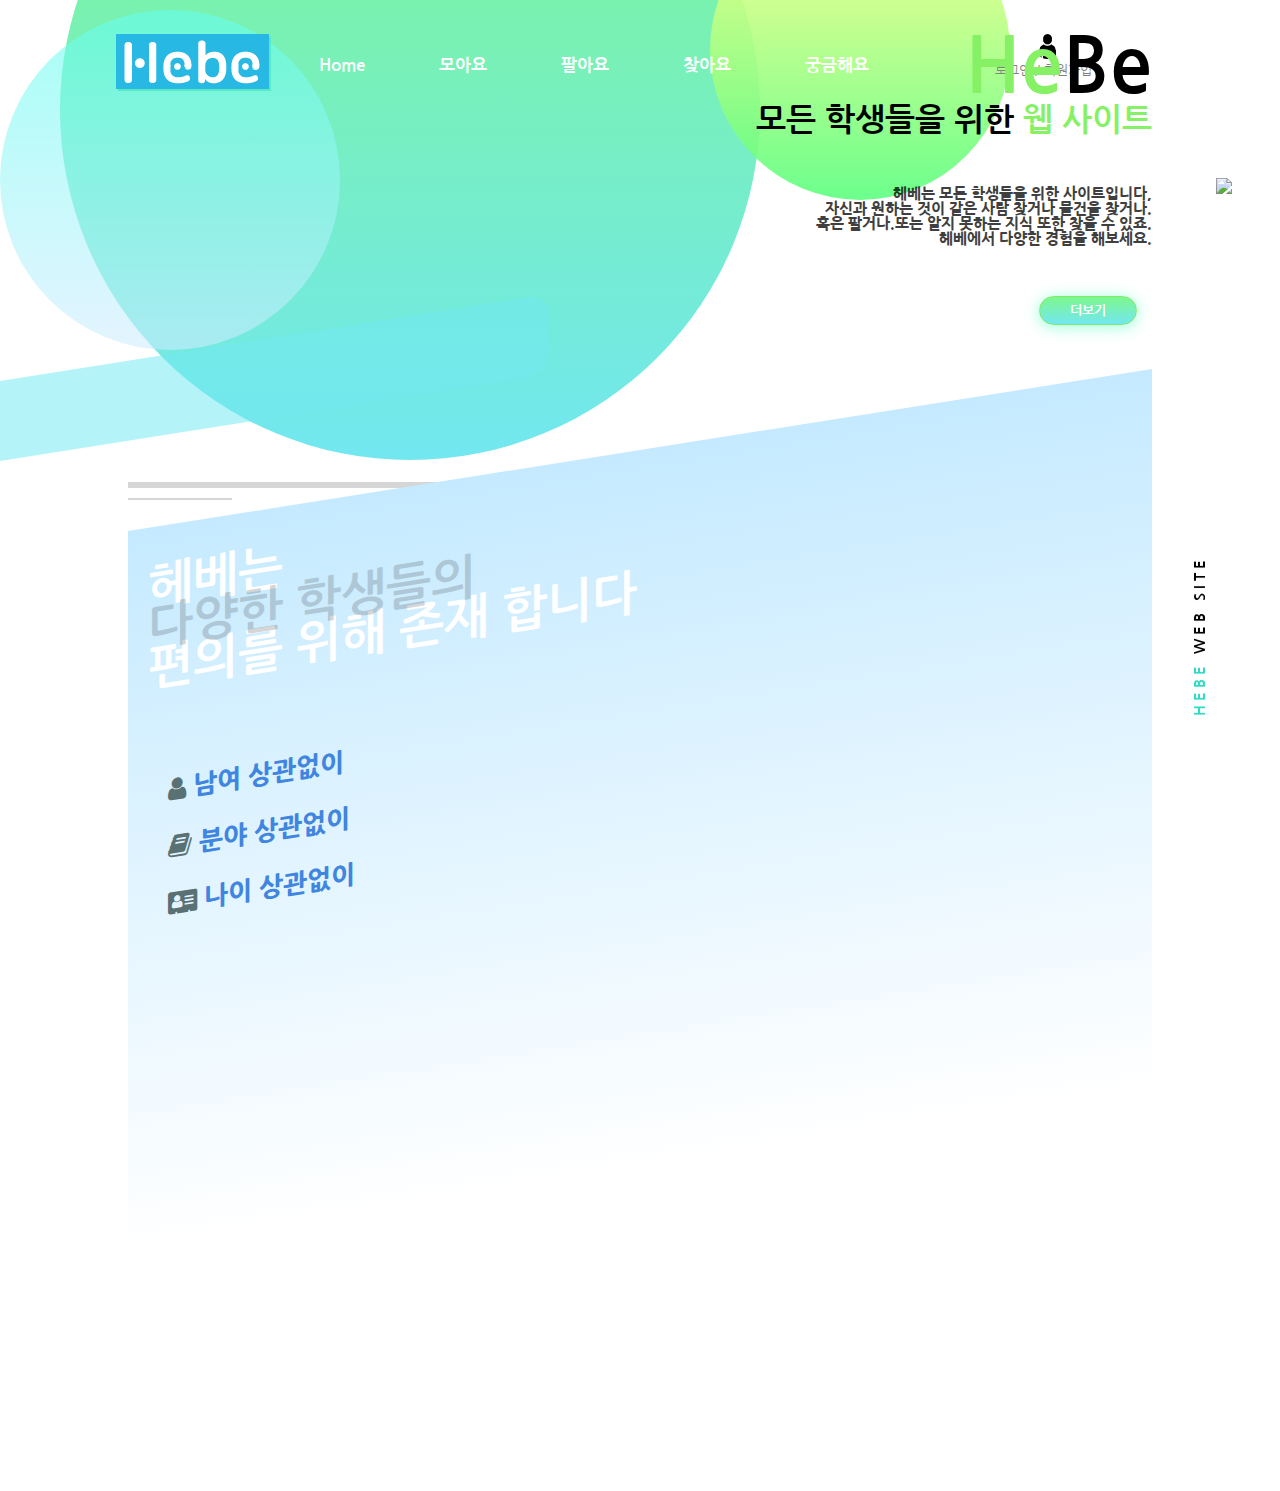
==== commit c44eadde: "Update Index.html" ====
--- a/Index.html
+++ b/Index.html
@@ -110,10 +110,7 @@
                                 <p><i class="fa fa-book" aria-hidden="true"style=" color: rgb(90, 113, 116);"></i>  분야 상관없이</p>
                                 <p><i class="fa fa-address-card" aria-hidden="true"style="color: rgb(90, 113, 116);"></i> 나이 상관없이</p>
                             </div>
-                            <div class="img-content" >
-                                <img src="img/Main-img.png" style="width: 100%;
-                                height: 100%;">
-                            </div>    
+                             
                         </div>
                       
                         <div class="go-otherPage">
